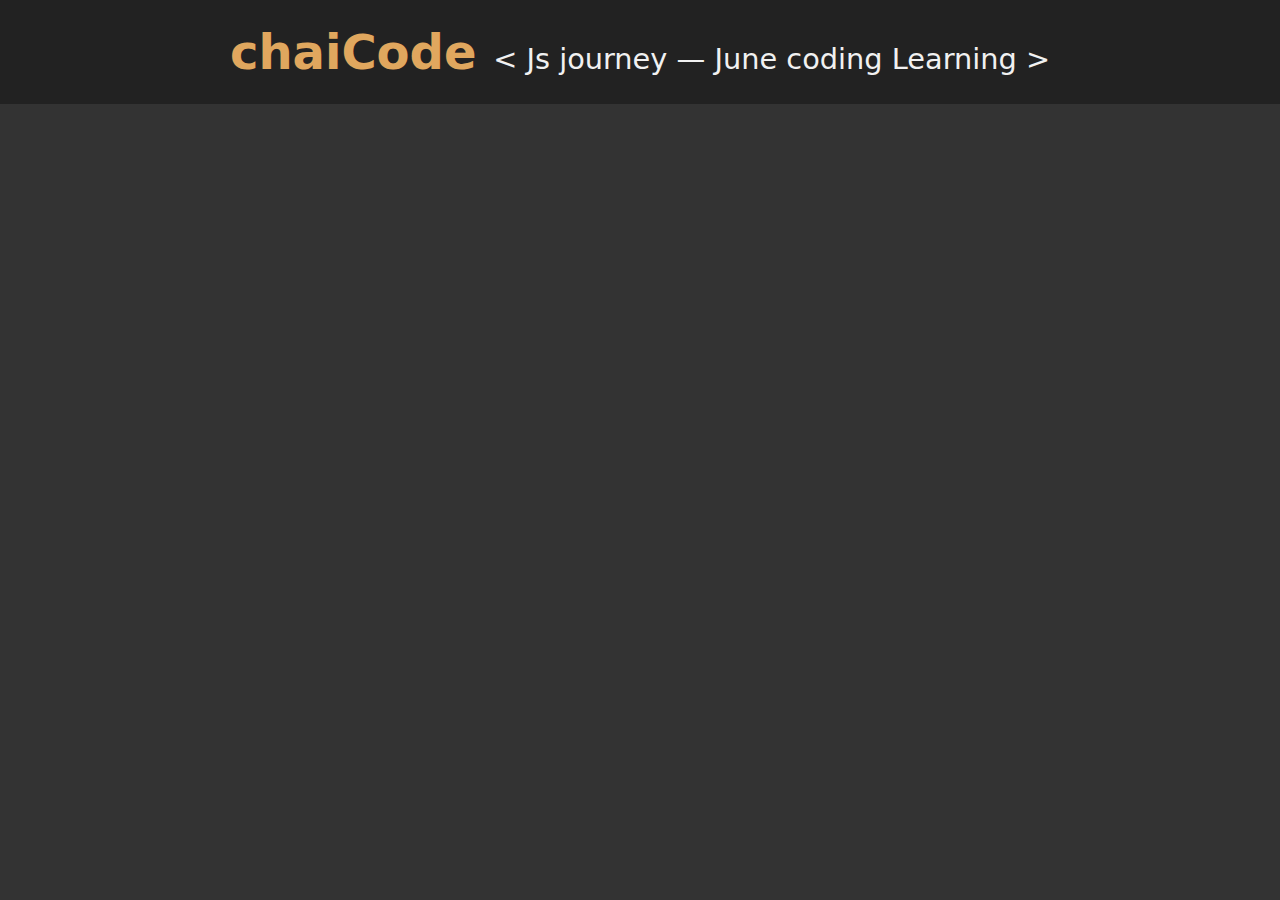
==== sandbox/basic/index.html @ f84f6e96 "add basic file structure" ====
<!DOCTYPE html>
<html lang="en">
<head>
    <meta charset="UTF-8">
    <meta name="viewport" content="width=device-width, initial-scale=1.0">
    <title>chaiCode-Hitesh</title>
    <link rel="stylesheet" href="./styles.css">
</head>
<body>
    <header>
        <h1>chaiCode  <span> &lt;  Js journey &mdash; June coding Learning  &gt;</span> </h1>
    </header>
    <main></main>
    <footer></footer>

    <script src="./app.js"></script>
</body>
</html>
---- sandbox/basic/styles.css ----
*, *::before, *::after{
    padding: 0;
    margin:0;
    box-sizing: border-box;
}

body{
    background-color:#333;
    color:#f1f1f1;
    font-family:system-ui, -apple-system, BlinkMacSystemFont, 'Segoe UI', Roboto, Oxygen, Ubuntu, Cantarell, 'Open Sans', 'Helvetica Neue', sans-serif;

}
header{

background-color: #222;
    padding:1.5rem;
    text-align:center;
    font-size: 1.5rem;

}

 header h1 span{
    font-weight:500;
    font-size:1.8rem;
    color:#f1f1f1;
 }

 header h1{
    color:#E0A75E;
 }
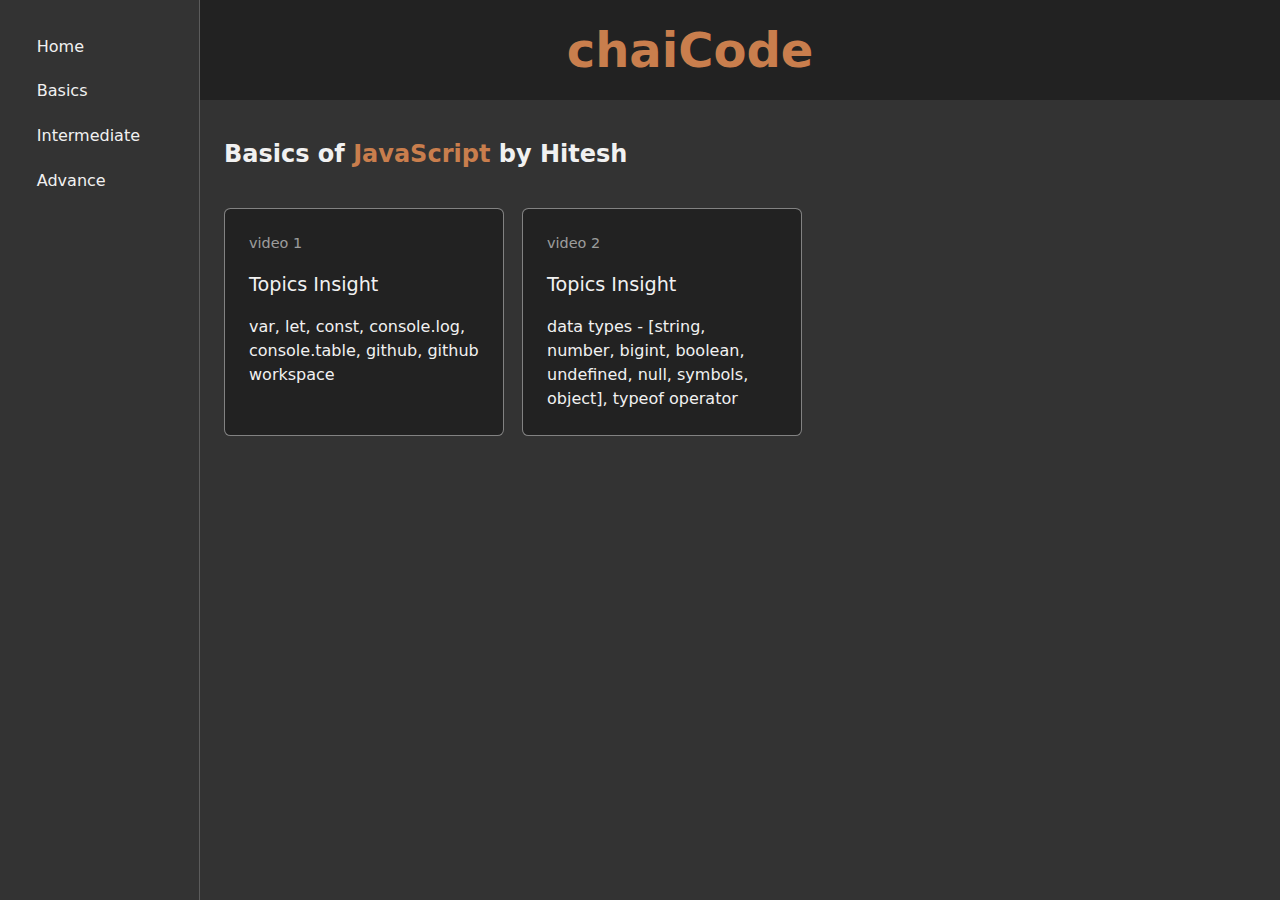
==== commit c4da7878: "add logo and card layout for main section" ====
--- a/sandbox/basic/index.html
+++ b/sandbox/basic/index.html
@@ -4,13 +4,57 @@
     <meta charset="UTF-8">
     <meta name="viewport" content="width=device-width, initial-scale=1.0">
     <title>chaiCode-Hitesh</title>
+
+    <link rel="stylesheet" href="https://cdnjs.cloudflare.com/ajax/libs/font-awesome/6.5.2/css/all.min.css"
+    integrity="sha512-SnH5WK+bZxgPHs44uWIX+LLJAJ9/2PkPKZ5QiAj6Ta86w+fsb2TkcmfRyVX3pBnMFcV7oQPJkl9QevSCWr3W6A=="
+    crossorigin="anonymous" referrerpolicy="no-referrer" />
+
     <link rel="stylesheet" href="./styles.css">
 </head>
 <body>
     <header>
-        <h1>chaiCode  <span> &lt;  Js journey &mdash; June coding Learning  &gt;</span> </h1>
+        <span class="logo">
+            <img src="./chaiCodeLogo-removebg-preview.png" alt="chaiCode logo">
+        </span>
+        <h1 class="chaiColor">chaiCode
+            <!-- <span> &lt;  Js journey &mdash; June Month Learning  &gt;</span> -->
+         </h1>
     </header>
-    <main></main>
+    <main>
+        <aside>
+            <nav>
+                <ul>
+                    <li><a href="#">Home</a></li>
+                    <li><a href="#">Basics</a></li>
+                    <li><a href="#">Intermediate</a></li>
+                    <li><a href="#">Advance</a></li>
+                </ul>
+            </nav>
+        </aside>
+        <section class="cards">
+            <h2>Basics of <span class="chaiColor">JavaScript</span>   by Hitesh</h2>
+            <div class="cards-container">
+            <div class="card">
+                <div class="card-header-info">
+                <!-- <span class="icon"><i class="fa-solid fa-code"></i></span> -->
+                <span class="video-count chaiColor"><small>video 1 </small><i class="fa-solid fa-arrow-up-right-from-square"></i></span>
+            </div>
+                <h3>Topics Insight</h3>
+                <p> var, let, const, console.log, console.table, github, github workspace</p>
+            </div>
+            <div class="card">
+                <div class="card-header-info">
+                <!-- <span class="icon"><i class="fa-solid fa-code"></i></span> -->
+
+                 <span class="video-count chaiColor"><small>video 2 </small><i class="fa-solid fa-arrow-up-right-from-square"></i></span>
+            </div>
+                <h3>Topics Insight</h3>
+                <p> data types - [string, number, bigint, boolean, undefined, null, symbols, object], typeof operator</p>
+            </div>
+
+        </div>
+        </section>
+    </main>
     <footer></footer>
 
     <script src="./app.js"></script>
--- a/sandbox/basic/styles.css
+++ b/sandbox/basic/styles.css
@@ -9,14 +9,22 @@
     background-color:#333;
     color:#f1f1f1;
     font-family:system-ui, -apple-system, BlinkMacSystemFont, 'Segoe UI', Roboto, Oxygen, Ubuntu, Cantarell, 'Open Sans', 'Helvetica Neue', sans-serif;
+    position: relative;
 
 }
 header{
 
 background-color: #222;
-    padding:1.5rem;
+    padding:0.5rem;
     text-align:center;
     font-size: 1.5rem;
+    display:flex;
+    justify-content: space-between;
+    height:100px;
+    align-items: center;
+    position:fixed;
+    width: 100%;
+    z-index: 1;
 
 }
 
@@ -28,4 +36,104 @@
 
  header h1{
     color:#E0A75E;
+    color:#c97e4d;
+    margin:auto;
  }
+
+ .chaiColor{
+    color:#c97e4d;
+ }
+ img{
+    max-width: 100%;
+    height:auto;
+ }
+.logo img{
+    max-width: 100px;
+}
+main{
+    display:grid;
+    position: relative;
+    grid-template-columns:  3fr;
+    height:calc(100vh - 100px);
+    padding-top:100px;
+
+
+
+}
+ul li{
+    list-style:none;
+    padding:0.8rem;
+}
+a{
+    text-decoration:none;
+    color:inherit;
+}
+
+aside{
+    padding:1.5rem;
+    border-right:rgba(255,255,255,0.2) 0.4px solid;
+    position:fixed;
+    height:100%;
+    overflow:auto;
+    z-index: 1;
+    /* background-color: #222; */
+    background-color: #333;
+    width:200px;
+}
+.cards{
+    padding-left:200px;
+}
+.cards-container{
+    padding:1.5rem;
+    padding-top:0;
+    display:grid;
+    grid-template-columns: repeat(auto-fill, 250px);
+    gap:3rem;
+    /* background-color: #333; */
+}
+.cards h2{
+    padding:1.5rem;
+    margin:1rem 0;
+}
+
+.card{
+    padding:1.5rem;
+    /* margin:1.5rem; */
+    border:1px solid #f1f1f177;
+
+    background-color: #222;
+    border-radius:0.4rem;
+    /* box-shadow: 0 0 0.5rem rgba(255,255,255,0.2); */
+    overflow:auto;
+    max-height: 100%;
+    height: 100%;
+    width: 280px;
+    line-height:1.5;
+}
+.card h3{
+    margin-bottom:0.5rem;
+    font-size:1.2rem;
+    margin-top:1rem;
+    margin-bottom:1rem;
+    width: 100%;
+    font-weight:500;
+
+}
+.card-header-info{
+    display:flex;
+    justify-content: space-between;
+    align-items: center;
+}
+.video-count{
+    font-size:1.5rem;
+    display:flex;
+    align-items:center;
+    justify-content: space-between;
+    width:100%;
+
+}
+.video-count small{
+    margin-right:1rem;
+    color:#f1f1f199;
+    font-size:0.9rem;
+}
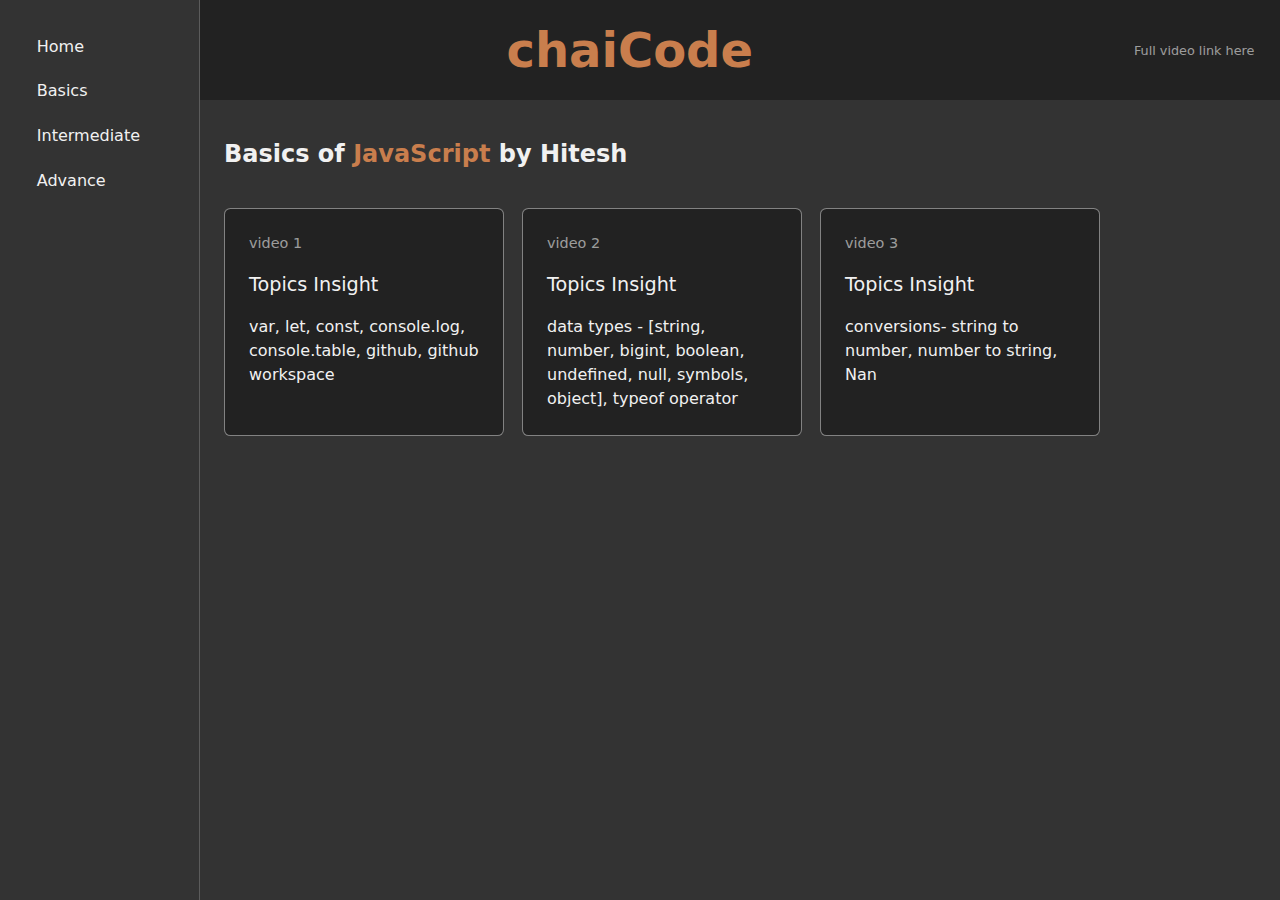
==== commit e7839b0f: "add new files and onNavLink click section update" ====
--- a/sandbox/basic/index.html
+++ b/sandbox/basic/index.html
@@ -13,19 +13,22 @@
 </head>
 <body>
     <header>
+
         <span class="logo">
             <img src="./chaiCodeLogo-removebg-preview.png" alt="chaiCode logo">
         </span>
         <h1 class="chaiColor">chaiCode
             <!-- <span> &lt;  Js journey &mdash; June Month Learning  &gt;</span> -->
          </h1>
+         <p class="full-video-link grayColor">  <a href="https://www.youtube.com/watch?v=sscX432bMZo">Full video link here <i class="fa-solid fa-link"></i></a></p>
+
     </header>
     <main>
         <aside>
             <nav>
                 <ul>
                     <li><a href="#">Home</a></li>
-                    <li><a href="#">Basics</a></li>
+                    <li class=""><a href="#">Basics</a></li>
                     <li><a href="#">Intermediate</a></li>
                     <li><a href="#">Advance</a></li>
                 </ul>
@@ -37,7 +40,7 @@
             <div class="card">
                 <div class="card-header-info">
                 <!-- <span class="icon"><i class="fa-solid fa-code"></i></span> -->
-                <span class="video-count chaiColor"><small>video 1 </small><i class="fa-solid fa-arrow-up-right-from-square"></i></span>
+                <span class="video-count "><small>video 1 </small><a href="https://www.youtube.com/watch?v=sscX432bMZo&t=1634s" target="_blank"><i class="fa-solid fa-arrow-up-right-from-square grayColor"></i></a></span>
             </div>
                 <h3>Topics Insight</h3>
                 <p> var, let, const, console.log, console.table, github, github workspace</p>
@@ -46,10 +49,19 @@
                 <div class="card-header-info">
                 <!-- <span class="icon"><i class="fa-solid fa-code"></i></span> -->
 
-                 <span class="video-count chaiColor"><small>video 2 </small><i class="fa-solid fa-arrow-up-right-from-square"></i></span>
+                 <span class="video-count "><small>video 2 </small><i class="fa-solid fa-arrow-up-right-from-square grayColor"></i></span>
             </div>
                 <h3>Topics Insight</h3>
                 <p> data types - [string, number, bigint, boolean, undefined, null, symbols, object], typeof operator</p>
+            </div>
+            <div class="card">
+                <div class="card-header-info">
+                <!-- <span class="icon"><i class="fa-solid fa-code"></i></span> -->
+
+                 <span class="video-count "><small>video 3 </small><i class="fa-solid fa-arrow-up-right-from-square grayColor"></i></span>
+            </div>
+                <h3>Topics Insight</h3>
+                <p> conversions- string to number, number to string, Nan </p>
             </div>
 
         </div>
--- a/sandbox/basic/styles.css
+++ b/sandbox/basic/styles.css
@@ -15,8 +15,8 @@
 header{
 
 background-color: #222;
-    padding:0.5rem;
-    text-align:center;
+
+    /* text-align:center; */
     font-size: 1.5rem;
     display:flex;
     justify-content: space-between;
@@ -25,8 +25,14 @@
     position:fixed;
     width: 100%;
     z-index: 1;
+    /* flex-wrap: wrap; */
+    padding:0.5rem 1.6rem;
 
 }
+/* .container{
+    max-width:1200px;
+    margin:auto;
+} */
 
  header h1 span{
     font-weight:500;
@@ -50,6 +56,17 @@
 .logo img{
     max-width: 100px;
 }
+
+header p {
+    /* flex-basis:100%; */
+    font-size:0.8rem;
+}
+.full-video-link{
+    transition: all 0.3s ease;
+}
+.full-video-link:hover{
+    color:#f1f1f1;
+}
 main{
     display:grid;
     position: relative;
@@ -67,6 +84,20 @@
 a{
     text-decoration:none;
     color:inherit;
+}
+aside ul li a{
+    color:#f1f1f1;
+    transition: all 0.1s ease;
+}
+aside ul li a:hover{
+    border-bottom: #c97e4d 2px solid;
+
+}
+.active{
+    /* border-bottom: #c97e4d 2px solid; */
+    background-color:#6664;
+    border-radius:8px;
+
 }
 
 aside{
@@ -109,6 +140,22 @@
     height: 100%;
     width: 280px;
     line-height:1.5;
+    transition: all 0.3s ease;
+}
+.card:hover{
+    box-shadow: 0 0 0.5rem rgba(255,255,255,0.2);
+    border:1px solid #c97e4d;
+}
+
+.video-count .fa-arrow-up-right-from-square{
+    transition: all 0.3s ease;
+}
+
+
+.card:hover  .video-count .fa-arrow-up-right-from-square{
+    transform: scale(1.2);
+    color:#c97e4d;
+    cursor: pointer;
 }
 .card h3{
     margin-bottom:0.5rem;
@@ -137,3 +184,7 @@
     color:#f1f1f199;
     font-size:0.9rem;
 }
+
+.grayColor{
+    color:#f1f1f199;
+}
